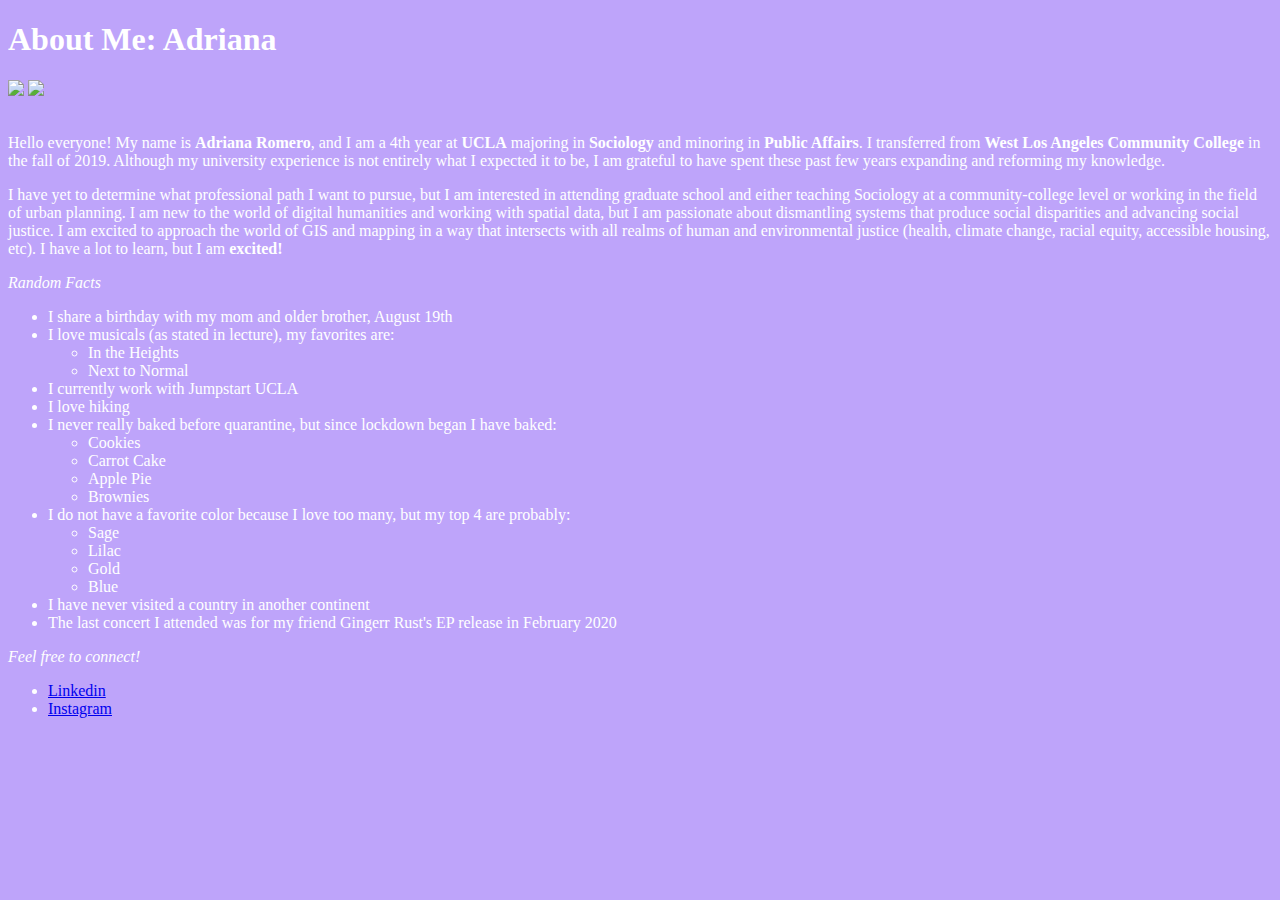
==== Week 1/aboutme.html @ ce9b6797 "Week 1 About Me" ====
<!DOCTYPE html>
<html>
<head>
    <h1> About Me: Adriana </h1> 
	<!-- style sheets -->
	<link rel="stylesheet" href="css/aboutme.css">

</head>
<body>
    <div class="image"> 
    <img src="https://scontent-lax3-2.xx.fbcdn.net/v/t1.15752-9/167880901_815685519063778_1906441557093659040_n.jpg?_nc_cat=111&ccb=1-3&_nc_sid=ae9488&_nc_ohc=fdw9JK3FtHoAX93JIRY&_nc_ht=scontent-lax3-2.xx&oh=3ed6c0d1a6808620cd9ebf68fddab631&oe=608CEA0B" width="300px">
    <img src="https://scontent-lax3-1.xx.fbcdn.net/v/t1.15752-9/168034458_356789205669681_2169458598320250221_n.jpg?_nc_cat=103&ccb=1-3&_nc_sid=ae9488&_nc_ohc=jrhRubfBMtwAX9fITVV&_nc_ht=scontent-lax3-1.xx&oh=3ba749e8548ba5b760ec482f7099126e&oe=608D001B" width="300px">
    </div>
    <br>
	<div class="intro">
		<p>Hello everyone! My name is <b>Adriana Romero</b>, and I am a 4th year at <b>UCLA</b> majoring in <b>Sociology</b> and minoring in <b>Public Affairs</b>. I transferred from <b>West Los Angeles Community College</b> in the fall of 2019. Although my university experience is not entirely what I expected it to be, I am grateful to have spent these past few years expanding and reforming my knowledge. </p> 
		<p>I have yet to determine what professional path I want to pursue, but I am interested in attending graduate school and either teaching Sociology at a community-college level or working in the field of urban planning. I am new to the world of digital humanities and working with spatial data, but I am passionate about dismantling systems that produce social disparities and advancing social justice. I am excited to approach the world of GIS and mapping in a way that intersects with all realms of human and environmental justice (health, climate change, racial equity, accessible housing, etc). I have a lot to learn, but I am <b>excited!</b> </p> 
    </div>
    <div class="lists">
        <i> Random Facts </i>
        <ul>
            <li>I share a birthday with my mom and older brother, August 19th </li>
            <li>I love musicals (as stated in lecture), my favorites are: </li>
            <ul>
                <li> In the Heights </li>
                <li> Next to Normal </li>
            </ul>
            <li>I currently work with Jumpstart UCLA</li>
            <li>I love hiking </li>
            <li>I never really baked before quarantine, but since lockdown began I have baked: </li> 
            <ul>   
                <li>Cookies</li>
                <li>Carrot Cake</li>
                <li>Apple Pie</li>
                <li>Brownies</li>
            </ul> 
            <li>I do not have a favorite color because I love too many, but my top 4 are probably: </li> 
            <ul>   
                <li>Sage</li>
                <li>Lilac</li>
                <li>Gold</li>
                <li>Blue</li>
            </ul> 
            <li>I have never visited a country in another continent </li>
            <li>The last concert I attended was for my friend Gingerr Rust's EP release in February 2020</li>
        </ul>
        <i> Feel free to connect!<br> </i>
        <ul>
            <li> <a href="https://www.linkedin.com/in/adriana-romero-868213159/" target="_blank">Linkedin</a> </li> 
            <li> <a href="https://www.instagram.com/adrimazing/" target="_blank">Instagram</a> </li>
        </ul>
    </div>	

</body>
</html>
---- Week 1/css/aboutme.css ----
body {
	background-color: rgb(190, 164, 250);
	color: white
}
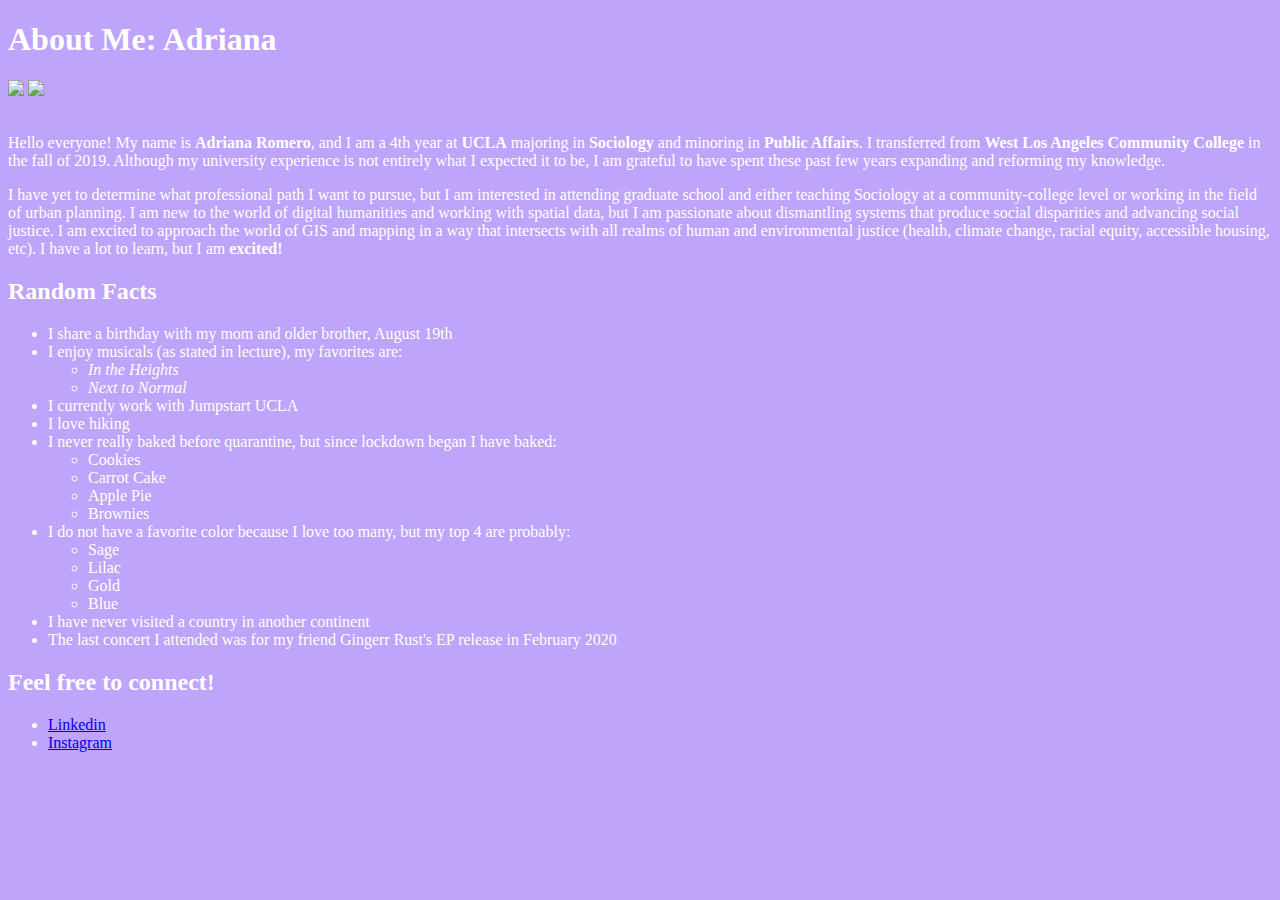
==== commit d6d86444: "Week 1 About Me" ====
--- a/Week 1/aboutme.html
+++ b/Week 1/aboutme.html
@@ -1,12 +1,14 @@
 <!DOCTYPE html>
 <html>
 <head>
-    <h1> About Me: Adriana </h1> 
+   <title>About Me: Adriana</title>
 	<!-- style sheets -->
 	<link rel="stylesheet" href="css/aboutme.css">
 
 </head>
+
 <body>
+    <h1> About Me: Adriana </h1> 
     <div class="image"> 
     <img src="https://scontent-lax3-2.xx.fbcdn.net/v/t1.15752-9/167880901_815685519063778_1906441557093659040_n.jpg?_nc_cat=111&ccb=1-3&_nc_sid=ae9488&_nc_ohc=fdw9JK3FtHoAX93JIRY&_nc_ht=scontent-lax3-2.xx&oh=3ed6c0d1a6808620cd9ebf68fddab631&oe=608CEA0B" width="300px">
     <img src="https://scontent-lax3-1.xx.fbcdn.net/v/t1.15752-9/168034458_356789205669681_2169458598320250221_n.jpg?_nc_cat=103&ccb=1-3&_nc_sid=ae9488&_nc_ohc=jrhRubfBMtwAX9fITVV&_nc_ht=scontent-lax3-1.xx&oh=3ba749e8548ba5b760ec482f7099126e&oe=608D001B" width="300px">
@@ -17,13 +19,13 @@
 		<p>I have yet to determine what professional path I want to pursue, but I am interested in attending graduate school and either teaching Sociology at a community-college level or working in the field of urban planning. I am new to the world of digital humanities and working with spatial data, but I am passionate about dismantling systems that produce social disparities and advancing social justice. I am excited to approach the world of GIS and mapping in a way that intersects with all realms of human and environmental justice (health, climate change, racial equity, accessible housing, etc). I have a lot to learn, but I am <b>excited!</b> </p> 
     </div>
     <div class="lists">
-        <i> Random Facts </i>
+        <h2>Random Facts</h2>
         <ul>
             <li>I share a birthday with my mom and older brother, August 19th </li>
-            <li>I love musicals (as stated in lecture), my favorites are: </li>
+            <li>I enjoy musicals (as stated in lecture), my favorites are: </li>
             <ul>
-                <li> In the Heights </li>
-                <li> Next to Normal </li>
+                <li> <i>In the Heights </i></li>
+                <li> <i> Next to Normal </i> </li>
             </ul>
             <li>I currently work with Jumpstart UCLA</li>
             <li>I love hiking </li>
@@ -44,7 +46,7 @@
             <li>I have never visited a country in another continent </li>
             <li>The last concert I attended was for my friend Gingerr Rust's EP release in February 2020</li>
         </ul>
-        <i> Feel free to connect!<br> </i>
+        <h2> Feel free to connect!<br> </h2>
         <ul>
             <li> <a href="https://www.linkedin.com/in/adriana-romero-868213159/" target="_blank">Linkedin</a> </li> 
             <li> <a href="https://www.instagram.com/adrimazing/" target="_blank">Instagram</a> </li>
